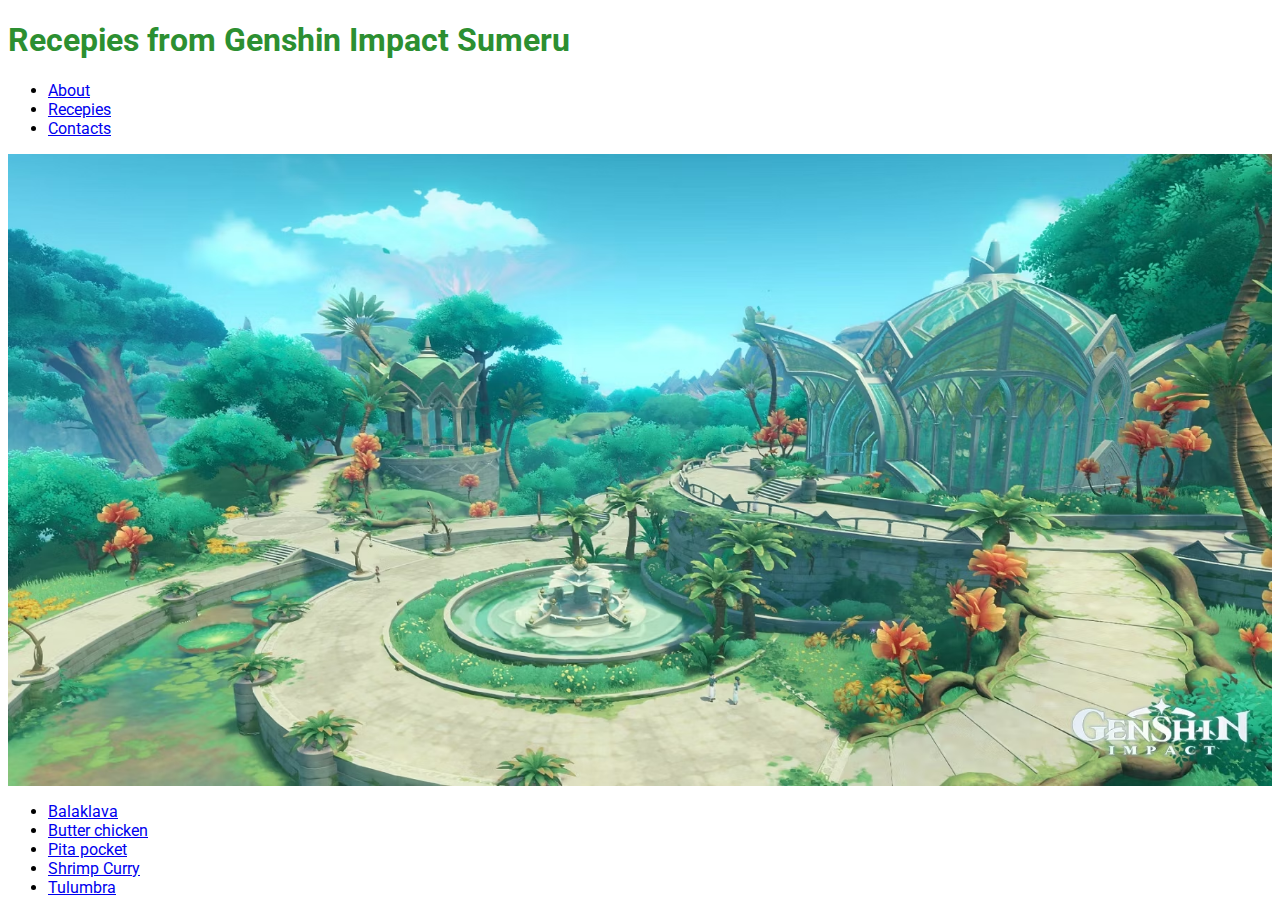
==== index.html @ 7cfc6aec "first commit" ====
<!DOCTYPE html>
<html lang="en">

<head>
    <meta charset="UTF-8">
    <meta name="viewport" content="width=device-width, initial-scale=1.0">
    <title>Recepies from Genshin Impact Sumeru</title>
    <link rel="stylesheet" href="styles.css" />
    <link rel="preconnect" href="https://fonts.googleapis.com">
    <link rel="preconnect" href="https://fonts.gstatic.com" crossorigin>
    <link href="https://fonts.googleapis.com/css2?family=Roboto&display=swap" rel="stylesheet">
</head>

<body>
    <main>
        <h1>Recepies from Genshin Impact Sumeru</h1>

        <nav>
            <ul>
                <li><a href="#">About</a></li>
                <li><a href="#">Recepies</a></li>
                <li><a href="#">Contacts</a></li>
            </ul>
        </nav>

        <img alt="sumeru_region_image" src="/images/genshin-impact-sumeru.avif">

        
        <ul>
            <li><a href="recepies/baklava.html">Balaklava</a></li>
            <li><a href="recepies/butter_chicken.html">Butter chicken</a></li>
            <li><a href="recepies/pita_poket.html">Pita pocket</a></li>
            <li><a href="recepies/shrimp_curry.html">Shrimp Curry</a></li>
            <li><a href="recepies/tulumbra.html">Tulumbra</a></li>
        </ul>

    </main>

</body>

</html>
---- styles.css ----
body {
    font-family: 'Roboto', sans-serif;
}
h1 {
    color: rgb(44, 143, 49);
}
img {
    max-width: 100%;
    display: block;
    margin: auto;
}
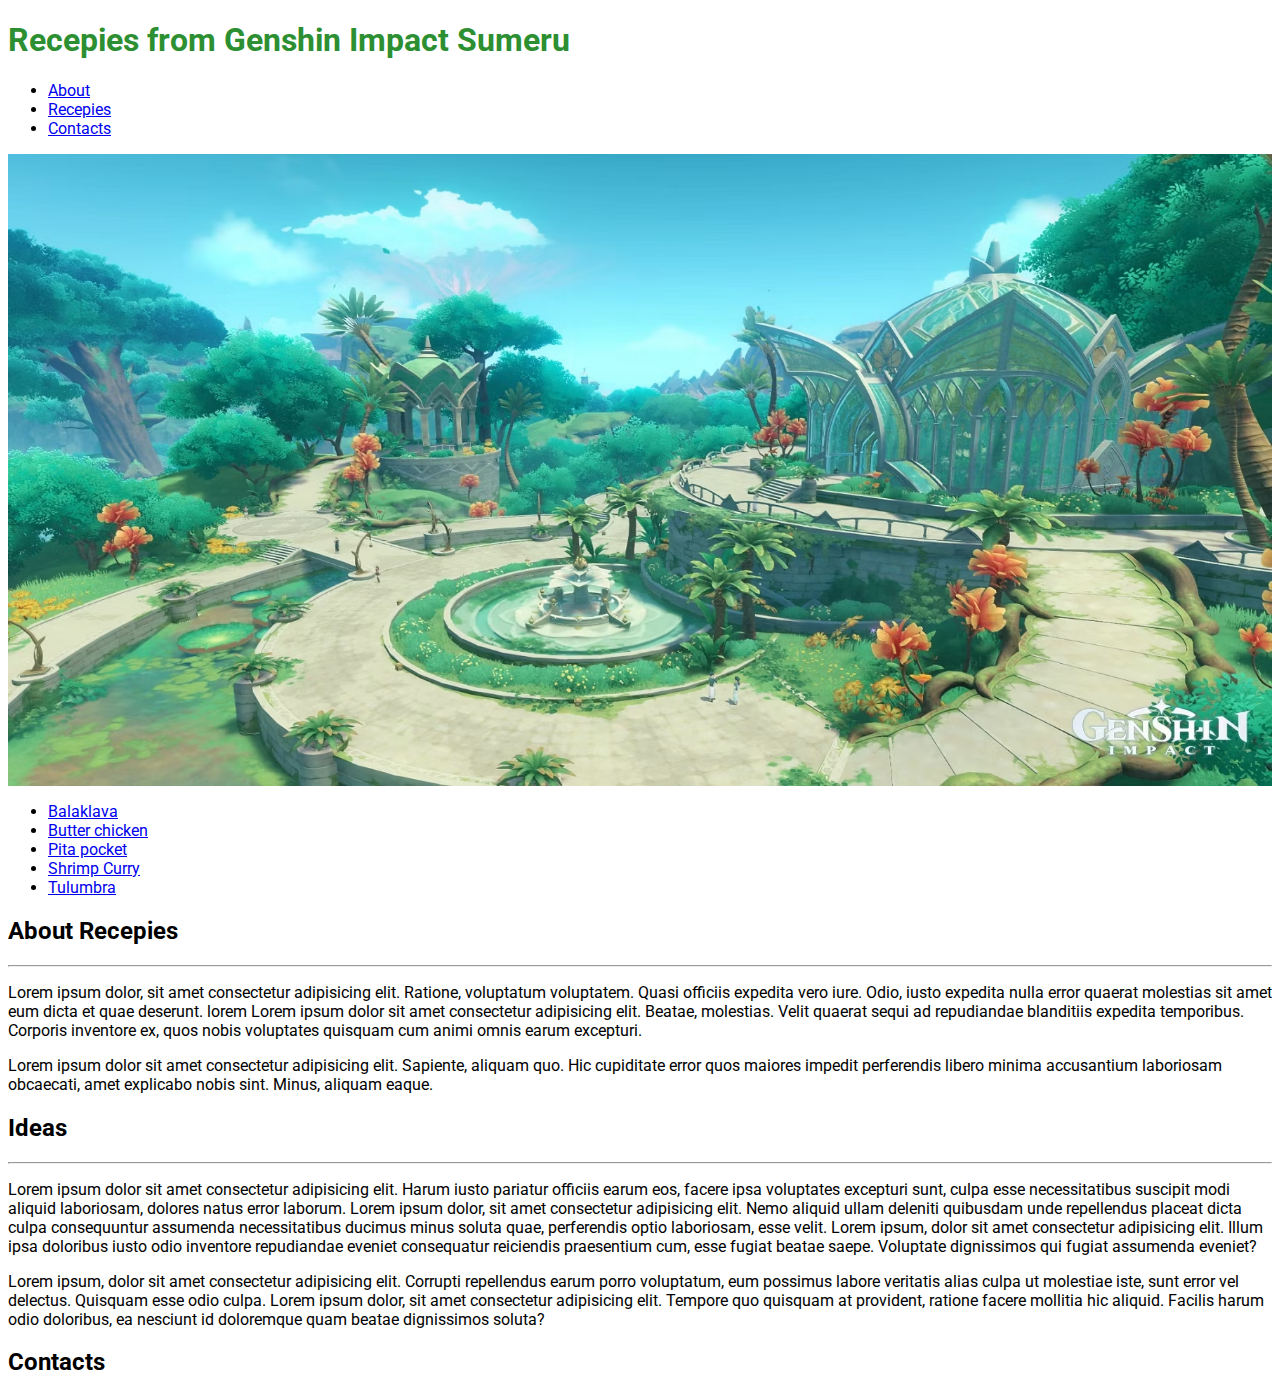
==== commit 134bee0f: "Added grid for images, added sections for more content" ====
--- a/index.html
+++ b/index.html
@@ -25,14 +25,45 @@
 
         <img alt="sumeru_region_image" src="/images/genshin-impact-sumeru.avif">
 
-        
-        <ul>
-            <li><a href="recepies/baklava.html">Balaklava</a></li>
-            <li><a href="recepies/butter_chicken.html">Butter chicken</a></li>
-            <li><a href="recepies/pita_poket.html">Pita pocket</a></li>
-            <li><a href="recepies/shrimp_curry.html">Shrimp Curry</a></li>
-            <li><a href="recepies/tulumbra.html">Tulumbra</a></li>
-        </ul>
+
+        <div class="grid">
+            <ul>
+                <li><a href="recepies/baklava.html">Balaklava</a></li>
+                <li><a href="recepies/butter_chicken.html">Butter chicken</a></li>
+                <li><a href="recepies/pita_poket.html">Pita pocket</a></li>
+                <li><a href="recepies/shrimp_curry.html">Shrimp Curry</a></li>
+                <li><a href="recepies/tulumbra.html">Tulumbra</a></li>
+            </ul>
+        </div>
+
+        <div class="section">
+            <h2>About Recepies</h2>
+            <hr>
+            <p>Lorem ipsum dolor, sit amet consectetur adipisicing elit. Ratione, voluptatum voluptatem. Quasi officiis expedita vero iure. Odio, iusto expedita nulla error quaerat molestias sit amet eum dicta et quae deserunt. lorem Lorem ipsum dolor sit amet consectetur adipisicing elit. Beatae, molestias. Velit quaerat sequi ad repudiandae blanditiis expedita temporibus. Corporis inventore ex, quos nobis voluptates quisquam cum animi omnis earum excepturi.
+            </p>
+            <p>Lorem ipsum dolor sit amet consectetur adipisicing elit. Sapiente, aliquam quo. Hic cupiditate error quos maiores impedit perferendis libero minima accusantium laboriosam obcaecati, amet explicabo nobis sint. Minus, aliquam eaque.</p>
+        </div>
+
+        <div>
+            <h2>Ideas</h2>
+            <hr>
+            <p>Lorem ipsum dolor sit amet consectetur adipisicing elit. Harum iusto pariatur officiis earum eos, facere ipsa voluptates excepturi sunt, culpa esse necessitatibus suscipit modi aliquid laboriosam, dolores natus error laborum. Lorem ipsum dolor, sit amet consectetur adipisicing elit. Nemo aliquid ullam deleniti quibusdam unde repellendus placeat dicta culpa consequuntur assumenda necessitatibus ducimus minus soluta quae, perferendis optio laboriosam, esse velit. Lorem ipsum, dolor sit amet consectetur adipisicing elit. Illum ipsa doloribus iusto odio inventore repudiandae eveniet consequatur reiciendis praesentium cum, esse fugiat beatae saepe. Voluptate dignissimos qui fugiat assumenda eveniet?</p>
+            <p>Lorem ipsum, dolor sit amet consectetur adipisicing elit. Corrupti repellendus earum porro voluptatum, eum possimus labore veritatis alias culpa ut molestiae iste, sunt error vel delectus. Quisquam esse odio culpa. Lorem ipsum dolor, sit amet consectetur adipisicing elit. Tempore quo quisquam at provident, ratione facere mollitia hic aliquid. Facilis harum odio doloribus, ea nesciunt id doloremque quam beatae dignissimos soluta?</p>
+        </div>
+
+        <div>
+            <h2>Contacts</h2>
+            <form>
+
+            </form>
+        </div>
+
+        <footer>
+
+        </footer>
+
+
+
 
     </main>
 
